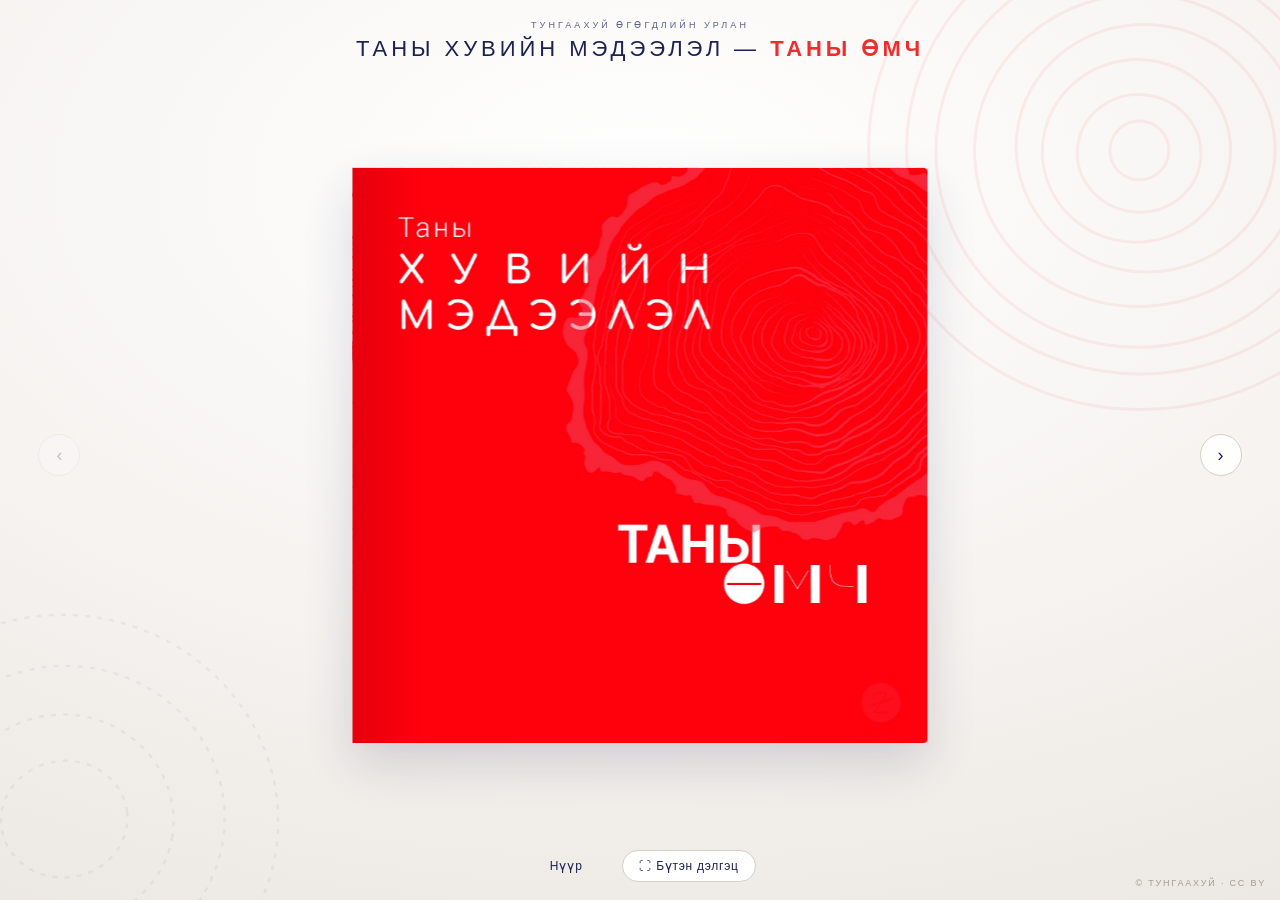
==== index.html @ 42326ade "qwe" ====
<!DOCTYPE html>
<html lang="mn">
<head>
<meta charset="UTF-8" />
<meta name="viewport" content="width=device-width, initial-scale=1.0" />
<title>Таны хувийн мэдээлэл — Таны өмч | Тунгаахуй</title>
<style>
  :root{
    --red:#EE2E2E;
    --navy:#1B2150;
    --shadow:rgba(27,33,80,.16);
  }
  *{margin:0;padding:0;box-sizing:border-box;}
  html,body{height:100%;}
  @supports (height:100dvh){ html,body{height:100dvh;} }
  body{
    display:flex;flex-direction:column;
    background:radial-gradient(120% 100% at 50% 20%, #FFFFFF 0%, #F5F2EF 55%, #EAE5DF 100%);
    font-family:"Trebuchet MS","Helvetica Neue",Helvetica,Arial,sans-serif;
    overflow:hidden;
  }
  /* faint ring motifs in backdrop */
  body > svg.bg-ring{
    position:fixed;right:-12%;top:-16%;
    width:46vw;max-width:680px;opacity:.07;pointer-events:none;
  }
  body > svg.bg-ring2{
    position:fixed;left:-14%;bottom:-18%;
    width:38vw;max-width:560px;opacity:.05;pointer-events:none;
  }

  /* ---------- HEADER ---------- */
  header{
    text-align:center;
    padding:20px 16px 8px;
    flex:none;
  }
  header .kicker{
    font-size:9px;letter-spacing:.34em;text-transform:uppercase;
    color:var(--navy);opacity:.7;
  }
  header h1{
    margin-top:6px;
    font-size:clamp(15px, 2.6vw, 22px);
    font-weight:300;letter-spacing:.18em;text-transform:uppercase;
    color:var(--navy);
  }
  header h1 b{color:var(--red);font-weight:800;}

  /* ---------- VIEWER ---------- */
  main{
    flex:1;display:flex;align-items:center;justify-content:center;
    position:relative;min-height:0;
    padding:14px 0;
  }
  .book-wrap{
    perspective:3000px;
    transition:transform 1.1s cubic-bezier(.4,.05,.2,1);
  }
  .book{
    position:relative;
    transform-style:preserve-3d;
    cursor:pointer;
  }
  .book::before{
    content:"";
    position:absolute;left:0;top:0;
    width:50%;height:100%;
    background:#fff;
    border-radius:4px 0 0 4px;
    box-shadow:0 24px 60px var(--shadow);
    opacity:0;
    transition:opacity .6s ease;
  }
  .book.opened::before{opacity:1;}
  .book::after{
    content:"";
    position:absolute;right:0;top:0;
    width:50%;height:100%;
    border-radius:0 4px 4px 0;
    box-shadow:0 20px 50px var(--shadow);
    transition:opacity .6s ease;
    pointer-events:none;
    z-index:0;
  }
  .book.finished::after{opacity:0;}

  .sheet{
    position:absolute;
    left:50%;top:0;
    width:50%;height:100%;
    transform-origin:left center;
    transform-style:preserve-3d;
    -webkit-transform-style:preserve-3d;
    transition:transform 1.1s cubic-bezier(.45,.05,.15,1);
    will-change:transform;
  }
  .sheet.flipped{transform:rotateY(-180deg);}
  .face{
    position:absolute;inset:0;
    backface-visibility:hidden;
    -webkit-backface-visibility:hidden;
    background-color:#fff;
    background-size:cover;
    background-position:center;
  }
  .face.front{
    transform:translateZ(0.6px);
    border-radius:0 4px 4px 0;
  }
  .face.back{
    transform:rotateY(180deg) translateZ(0.6px);
    border-radius:4px 0 0 4px;
  }
  .face.front::after{
    content:"";position:absolute;inset:0;pointer-events:none;border-radius:inherit;
    background:linear-gradient(to right, rgba(0,0,0,.10), rgba(0,0,0,0) 12%);
  }
  .face.back::after{
    content:"";position:absolute;inset:0;pointer-events:none;border-radius:inherit;
    background:linear-gradient(to left, rgba(0,0,0,.10), rgba(0,0,0,0) 12%);
  }

  /* side arrows */
  .arrow{
    position:absolute;top:50%;transform:translateY(-50%);
    width:42px;height:42px;border-radius:50%;
    border:1px solid #d4cfc8;background:#ffffffd9;color:var(--navy);
    font-size:18px;line-height:1;cursor:pointer;
    display:flex;align-items:center;justify-content:center;
    transition:background .2s, opacity .3s;
    backdrop-filter:blur(3px);
    z-index:5;
  }
  .arrow:hover{background:#fff;}
  .arrow:focus-visible{outline:2px solid var(--red);outline-offset:2px;}
  .arrow.left{left:max(10px, 3vw);}
  .arrow.right{right:max(10px, 3vw);}
  .arrow[disabled]{opacity:.25;cursor:default;}

  /* ---------- FOOTER BAR ---------- */
  footer{
    flex:none;
    display:flex;align-items:center;justify-content:center;gap:14px;
    padding:10px 16px 18px;
  }
  .counter{
    font-size:12px;color:var(--navy);letter-spacing:.08em;min-width:84px;text-align:center;
  }
  footer button{
    border:1px solid #d4cfc8;background:#fff;color:var(--navy);
    font:inherit;font-size:12px;letter-spacing:.06em;
    padding:8px 16px;border-radius:999px;cursor:pointer;
    transition:background .2s;
  }
  footer button:hover{background:#f5f2ef;}
  footer button:focus-visible{outline:2px solid var(--red);outline-offset:2px;}
  footer .credit{
    position:fixed;right:14px;bottom:12px;
    font-size:9px;letter-spacing:.2em;text-transform:uppercase;color:#a39c93;
  }

  body:fullscreen{background:#F5F2EF;}

  @media (prefers-reduced-motion: reduce){
    .sheet{transition:transform .2s linear;}
  }
  @media (max-width:720px), (orientation:portrait){
    .arrow{
      width:34px;height:34px;font-size:14px;
      background:#ffffffb3;
    }
    .arrow.left{left:6px;}
    .arrow.right{right:6px;}
    header{padding:12px 12px 4px;}
    header h1{letter-spacing:.1em;}
    main{padding:8px 0;}
    footer{gap:10px;padding:8px 12px 14px;flex-wrap:wrap;}
    footer .credit{position:static;width:100%;text-align:center;}
    body > svg.bg-ring{width:70vw;right:-30%;}
    body > svg.bg-ring2{display:none;}
  }
</style>
</head>
<body>

<svg class="bg-ring" viewBox="0 0 200 200" xmlns="http://www.w3.org/2000/svg">
  <g fill="none" stroke="#EE2E2E" stroke-width="1">
    <ellipse cx="100" cy="100" rx="92" ry="88" transform="rotate(4 100 100)"/>
    <ellipse cx="101" cy="99" rx="80" ry="77" transform="rotate(-6 100 100)"/>
    <ellipse cx="99" cy="101" rx="68" ry="66" transform="rotate(9 100 100)"/>
    <ellipse cx="100" cy="100" rx="56" ry="53" transform="rotate(-3 100 100)"/>
    <ellipse cx="102" cy="99" rx="44" ry="42" transform="rotate(7 100 100)"/>
    <ellipse cx="99" cy="100" rx="32" ry="31" transform="rotate(-8 100 100)"/>
    <ellipse cx="100" cy="101" rx="21" ry="20" transform="rotate(5 100 100)"/>
    <circle cx="100" cy="100" r="10"/>
  </g>
</svg>
<svg class="bg-ring2" viewBox="0 0 200 200" xmlns="http://www.w3.org/2000/svg">
  <g fill="none" stroke="#1B2150" stroke-width="1" stroke-dasharray="2 3">
    <ellipse cx="100" cy="100" rx="88" ry="84" transform="rotate(6 100 100)"/>
    <ellipse cx="100" cy="100" rx="66" ry="63" transform="rotate(-5 100 100)"/>
    <ellipse cx="100" cy="100" rx="45" ry="43" transform="rotate(9 100 100)"/>
    <ellipse cx="100" cy="100" rx="26" ry="24" transform="rotate(-7 100 100)"/>
  </g>
</svg>

<header>
  <div class="kicker">Тунгаахуй өгөгдлийн урлан</div>
  <h1>Таны хувийн мэдээлэл — <b>Таны өмч</b></h1>
</header>

<main id="main">
  <button class="arrow left" id="prevBtn" aria-label="Өмнөх хуудас">‹</button>
  <div class="book-wrap" id="bookWrap">
    <div class="book" id="book">
<div class="sheet"><div class="face front" style="background-image:url([data-uri])"></div><div class="face back" style="background-image:url([data-uri])"></div></div>
<div class="sheet"><div class="face front" style="background-image:url([data-uri])"></div><div class="face back" style="background-image:url([data-uri])"></div></div>
<div class="sheet"><div class="face front" style="background-image:url([data-uri])"></div><div class="face back" style="background-image:url([data-uri])"></div></div>
<div class="sheet"><div class="face front" style="background-image:url([data-uri])"></div><div class="face back" style="background-image:url([data-uri])"></div></div>
<div class="sheet"><div class="face front" style="background-image:url([data-uri]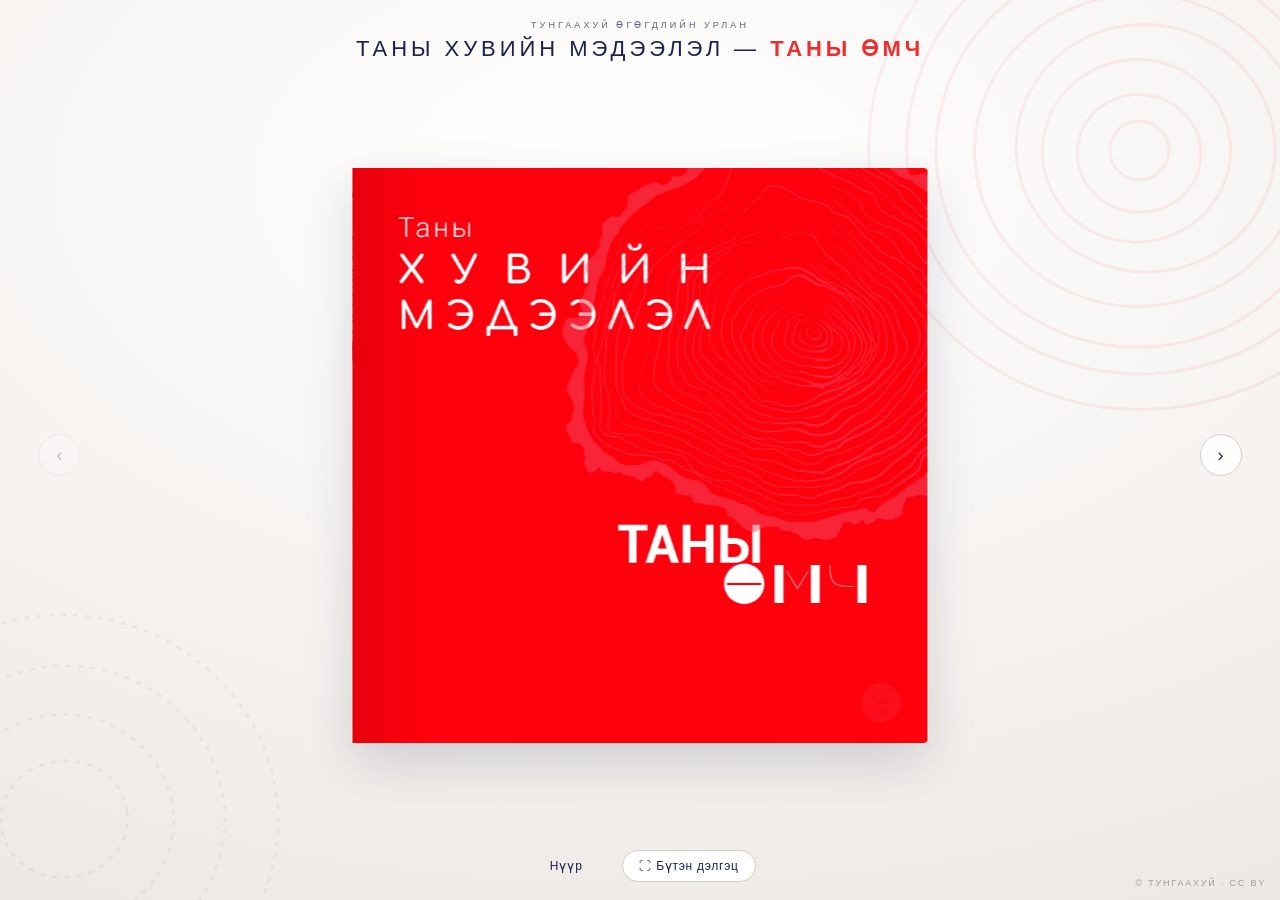
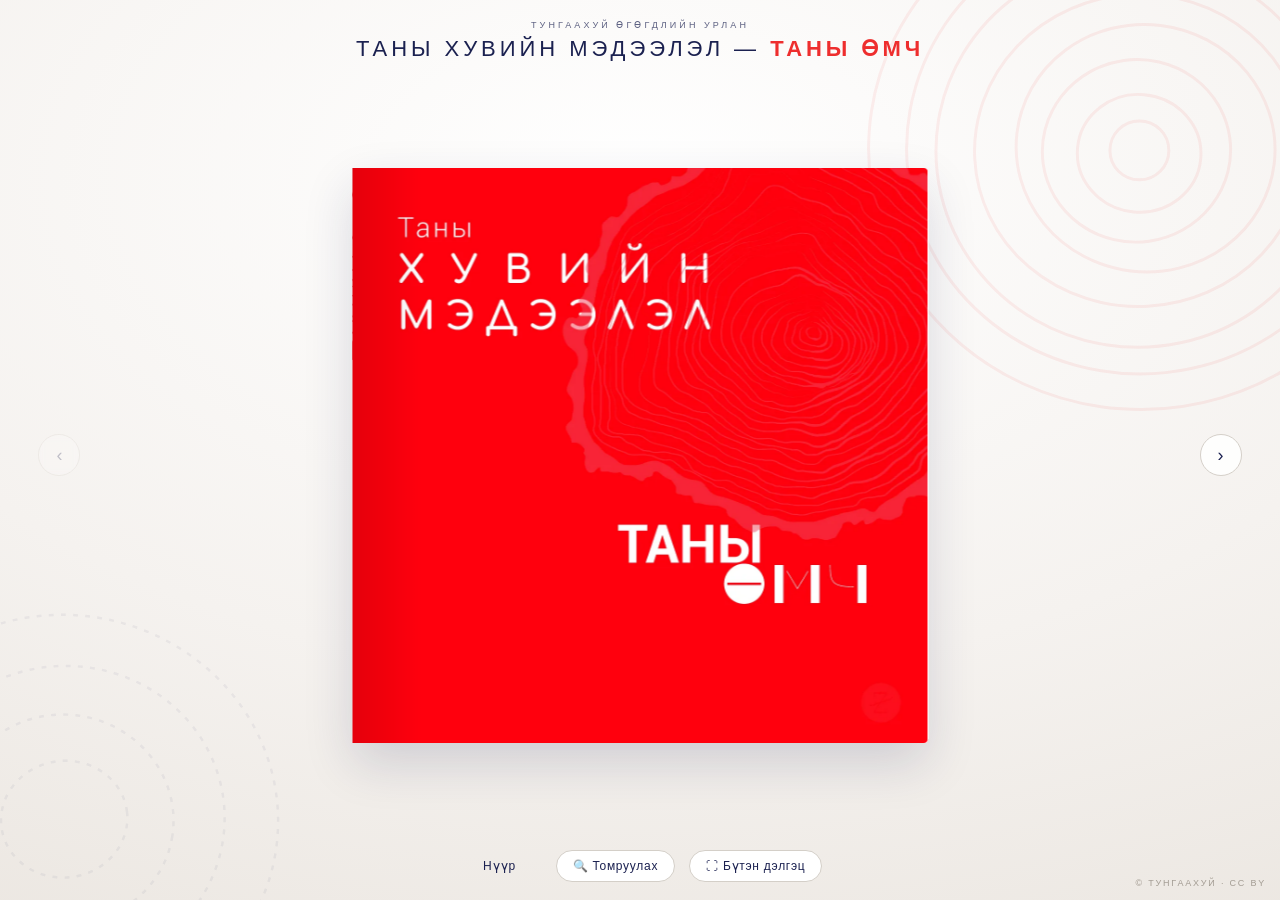
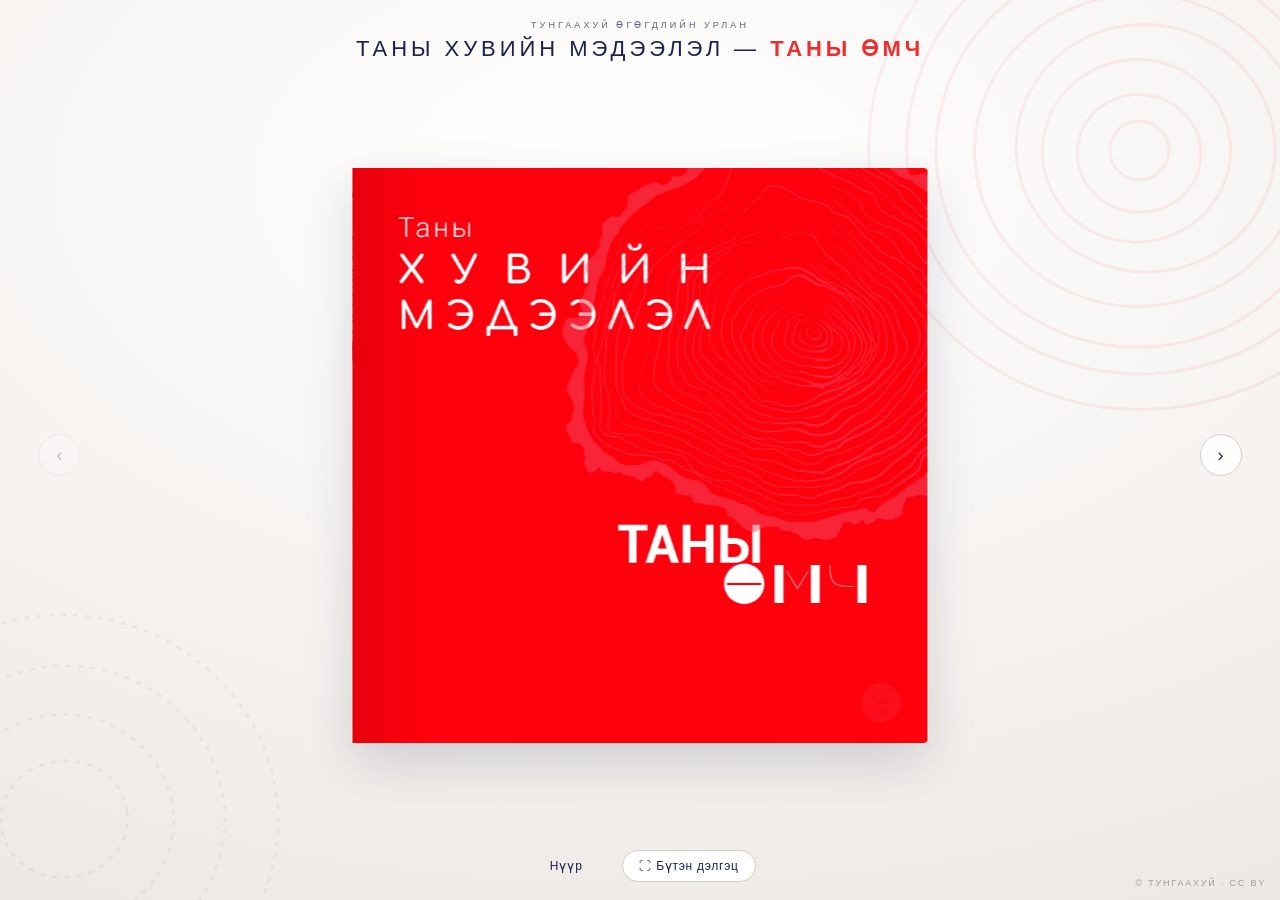
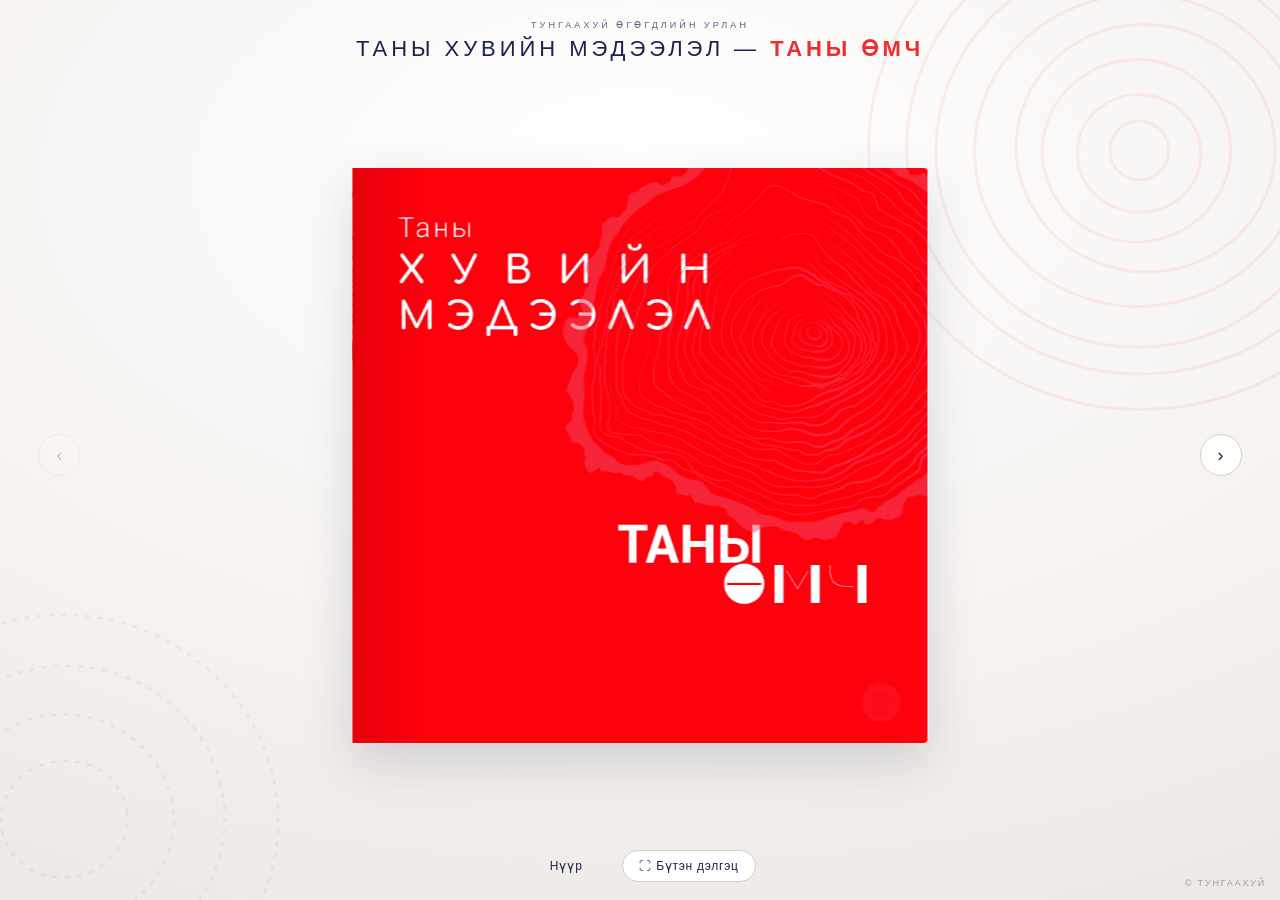
